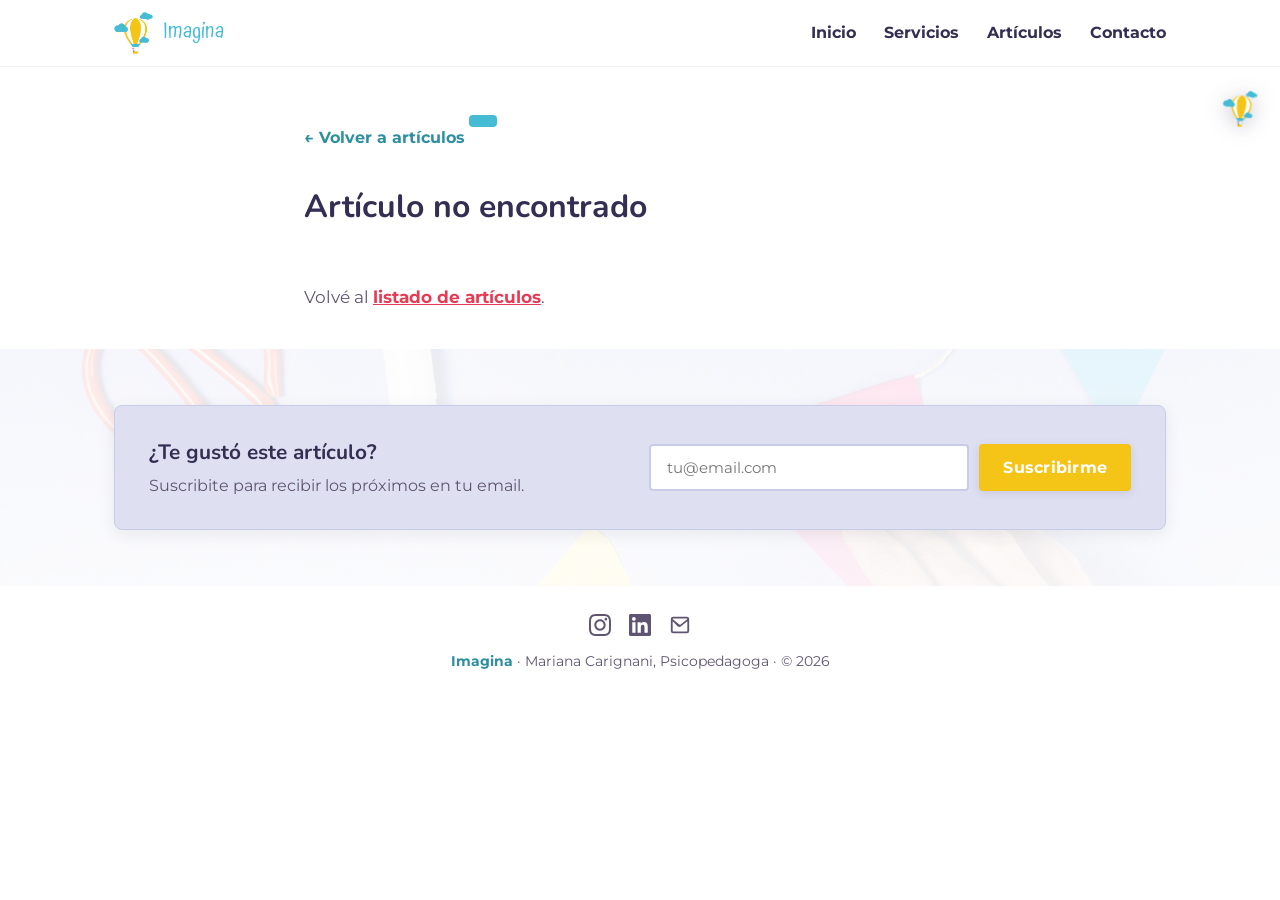
==== articulo/index.html @ 14afd669 "Quitar .html de las URLs de artículos y usar rutas absolutas articulos.html -> articulos/index.html " ====
<!DOCTYPE html>
<html lang="es">
<head>
<meta charset="UTF-8" />
<meta name="viewport" content="width=device-width, initial-scale=1.0" />
<title id="pageTitle">Artículo | Imagina - Mariana Carignani</title>
<meta name="description" id="pageDescription" content="Artículos de Mariana Carignani, psicopedagoga." />
<link rel="icon" type="image/png" href="/images/imagina_logo2.png" />
<link rel="preconnect" href="https://fonts.googleapis.com" />
<link rel="preconnect" href="https://fonts.gstatic.com" crossorigin />
<link href="https://fonts.googleapis.com/css2?family=Atma:wght@700&family=Montserrat:wght@400;500;600;700&family=Nunito:wght@600;700;800&display=swap" rel="stylesheet" />
<link rel="stylesheet" href="/style.css" />
</head>
<body>

<div class="scroll-balloon" id="scrollBalloon" aria-hidden="true">
  <img src="/images/imagina_balloon_clouds_icon.png" alt="" />
</div>

<header>
  <nav class="nav">
    <a href="/" class="nav-brand">
      <img src="/images/imagina_balloon_clouds_icon.png" alt="Imagina" />
      Imagina
    </a>
    <button class="nav-toggle" id="navToggle" aria-label="Abrir menú">&#9776;</button>
    <ul class="nav-links" id="navLinks">
      <li><a href="/#inicio">Inicio</a></li>
      <li><a href="/#servicios">Servicios</a></li>
      <li><a href="/articulos/">Artículos</a></li>
      <li><a href="/#contacto">Contacto</a></li>
    </ul>
  </nav>
</header>

<main>
  <article class="article-page">
    <div class="container container-narrow">
      <a href="/articulos/" class="back-link">&larr; Volver a artículos</a>
      <span class="hero-eyebrow" id="articleDate"></span>
      <h1 id="articleTitle">Cargando...</h1>
      <img class="article-cover" id="articleCover" alt="" hidden />
      <div class="article-body" id="articleBody"></div>
    </div>
  </article>

  <section class="subscribe">
    <div class="container">
      <div class="subscribe-card">
        <div>
          <h2>¿Te gustó este artículo?</h2>
          <p>Suscribite para recibir los próximos en tu email.</p>
        </div>
        <form
          action="https://docs.google.com/forms/d/e/1FAIpQLSf7ktdU_nt_bHJPE6Hssg2Pkve2H6ifufruMVYyKSNsf1OWjg/formResponse"
          method="post"
          target="bd-hidden-article"
          class="subscribe-form"
          data-thanks="subscribeThanksArticle"
        >
          <input type="email" name="entry.1020811058" id="bd-email-2" placeholder="tu@email.com" required />
          <button type="submit" class="btn btn-primary">Suscribirme</button>
        </form>
        <iframe name="bd-hidden-article" style="display: none;" aria-hidden="true" title=""></iframe>
        <p class="subscribe-thanks" id="subscribeThanksArticle" hidden>¡Gracias! Revisá tu email, te va a llegar una confirmación.</p>
      </div>
    </div>
  </section>
</main>

<footer>
  <div class="footer-social">
    <a href="https://instagram.com/marianacarignani" target="_blank" rel="noopener noreferrer" aria-label="Instagram">
      <svg viewBox="0 0 24 24" width="22" height="22" fill="currentColor" aria-hidden="true"><path d="M12 2.163c3.204 0 3.584.012 4.85.07 3.252.148 4.771 1.691 4.919 4.919.058 1.265.069 1.645.069 4.849 0 3.205-.012 3.584-.069 4.849-.149 3.225-1.664 4.771-4.919 4.919-1.266.058-1.644.07-4.85.07-3.204 0-3.584-.012-4.849-.07-3.26-.149-4.771-1.699-4.919-4.92-.058-1.265-.07-1.644-.07-4.849 0-3.204.013-3.583.07-4.849.149-3.227 1.664-4.771 4.919-4.919 1.266-.057 1.645-.069 4.849-.069zm0-2.163c-3.259 0-3.667.014-4.947.072-4.358.2-6.78 2.618-6.98 6.98-.059 1.281-.073 1.689-.073 4.948 0 3.259.014 3.668.072 4.948.2 4.358 2.618 6.78 6.98 6.98 1.281.058 1.689.072 4.948.072 3.259 0 3.668-.014 4.948-.072 4.354-.2 6.782-2.618 6.979-6.98.059-1.28.073-1.689.073-4.948 0-3.259-.014-3.667-.072-4.947-.196-4.354-2.617-6.78-6.979-6.98-1.281-.059-1.69-.073-4.949-.073zm0 5.838c-3.403 0-6.162 2.759-6.162 6.162s2.759 6.163 6.162 6.163 6.162-2.759 6.162-6.163c0-3.403-2.759-6.162-6.162-6.162zm0 10.162c-2.209 0-4-1.79-4-4 0-2.209 1.791-4 4-4s4 1.791 4 4c0 2.21-1.791 4-4 4zm6.406-11.845c-.796 0-1.441.645-1.441 1.44s.645 1.44 1.441 1.44c.795 0 1.439-.645 1.439-1.44s-.644-1.44-1.439-1.44z"/></svg>
    </a>
    <a href="https://uy.linkedin.com/in/mariana-carignani-casanova-6621159a" target="_blank" rel="noopener noreferrer" aria-label="LinkedIn">
      <svg viewBox="0 0 24 24" width="22" height="22" fill="currentColor" aria-hidden="true"><path d="M20.447 20.452h-3.554v-5.569c0-1.328-.027-3.037-1.852-3.037-1.853 0-2.136 1.445-2.136 2.939v5.667H9.351V9h3.414v1.561h.046c.477-.9 1.637-1.85 3.37-1.85 3.601 0 4.267 2.37 4.267 5.455v6.286zM5.337 7.433c-1.144 0-2.063-.926-2.063-2.065 0-1.138.92-2.063 2.063-2.063 1.14 0 2.064.925 2.064 2.063 0 1.139-.925 2.065-2.064 2.065zm1.782 13.019H3.555V9h3.564v11.452zM22.225 0H1.771C.792 0 0 .774 0 1.729v20.542C0 23.227.792 24 1.771 24h20.451C23.2 24 24 23.227 24 22.271V1.729C24 .774 23.2 0 22.222 0h.003z"/></svg>
    </a>
    <a href="mailto:marianacarignani@gmail.com" aria-label="Email">
      <svg viewBox="0 0 24 24" width="22" height="22" fill="currentColor" aria-hidden="true"><path d="M2 5.5A2.5 2.5 0 0 1 4.5 3h15A2.5 2.5 0 0 1 22 5.5v13a2.5 2.5 0 0 1-2.5 2.5h-15A2.5 2.5 0 0 1 2 18.5v-13zm2.2.3 7.15 5.72a1 1 0 0 0 1.3 0L19.8 5.8a.5.5 0 0 0-.3-.8H4.5a.5.5 0 0 0-.3.8zM20 7.8l-6.85 5.48a3 3 0 0 1-3.8 0L4 7.8V18.5c0 .28.22.5.5.5h15a.5.5 0 0 0 .5-.5V7.8z"/></svg>
    </a>
  </div>
  <p><strong>Imagina</strong> · Mariana Carignani, Psicopedagoga · &copy; <span id="year"></span></p>
</footer>

<script src="/script.js"></script>
<script src="/articles.js"></script>
<script>renderArticle();</script>
</body>
</html>
---- style.css ----
:root {
  /* Paleta oficial del logo de Imagina. */
  --yellow: #f4c416;
  --yellow-dark: #e0a800;
  --teal: #45bcd3;
  --teal-dark: #2d8fa0;
  --navy: #342f52;
  --coral: #e53b54;
  --lavender: #dee0f2;
  --lavender-dark: #c7cde9;
  --sand: #f2cc8d;
  --orange-muted: #c9793d;
  --green: #4f9d69;
  --pink: #eab4ba;
  --pink-light: #f8cbcf;
  --muted: #5f5570;
  --cream: #ffffff;
  --ink: #2b2b2b;
  --radius: 8px;
  --shadow: 0 4px 16px rgba(22, 30, 42, 0.08);
}

* {
  box-sizing: border-box;
}

html {
  scroll-behavior: smooth;
}

body {
  margin: 0;
  font-family: "Montserrat", "Segoe UI", sans-serif;
  color: var(--ink);
  background: var(--cream);
  line-height: 1.6;
}

h1, h2, h3 {
  font-family: "Nunito", "Montserrat", sans-serif;
  font-weight: 700;
  color: var(--navy);
  margin: 0;
}

a {
  text-decoration: none;
  color: inherit;
}

img {
  max-width: 100%;
  display: block;
}

.container {
  max-width: 1100px;
  margin: 0 auto;
  padding: 0 24px;
}

/* Header */
header {
  position: sticky;
  top: 0;
  z-index: 10;
  background: rgba(255, 255, 255, 0.92);
  backdrop-filter: blur(6px);
  border-bottom: 1px solid rgba(31, 58, 77, 0.06);
}

.nav {
  display: flex;
  align-items: center;
  justify-content: space-between;
  padding: 12px 24px;
  max-width: 1100px;
  margin: 0 auto;
}

.nav-brand {
  display: flex;
  align-items: center;
  gap: 10px;
  font-family: "Atma", sans-serif;
  font-size: 1.3rem;
  color: var(--teal);
}

.nav-brand img {
  height: 42px;
  width: auto;
}

.nav-links {
  display: flex;
  gap: 28px;
  list-style: none;
  margin: 0;
  padding: 0;
  font-weight: 700;
}

.nav-links a {
  color: var(--navy);
  transition: color 0.2s ease;
}

.nav-links a:hover {
  color: var(--teal-dark);
}

/* Hero */
.hero {
  position: relative;
  overflow: hidden;
  padding: 64px 0 40px;
  background:
    linear-gradient(180deg, rgba(255, 255, 255, 0.15) 0%, rgba(255, 255, 255, 0.55) 100%),
    url("images/cielo-hero-index.jpg") center / cover no-repeat;
  background-attachment: scroll, fixed;
}

.hero .container {
  display: grid;
  grid-template-columns: 1.25fr 0.75fr;
  gap: 40px;
  align-items: center;
}

.hero-eyebrow {
  display: inline-block;
  background: var(--teal);
  color: white;
  font-weight: 700;
  font-size: 0.85rem;
  letter-spacing: 0.04em;
  text-transform: uppercase;
  padding: 6px 14px;
  border-radius: 4px;
  margin-bottom: 16px;
}

.hero h1 {
  font-size: 2.6rem;
  line-height: 1.15;
  margin-bottom: 14px;
}

.hero h1 span {
  color: var(--teal-dark);
}

.hero p {
  font-size: 1.2rem;
  color: var(--muted);
  max-width: 58ch;
  margin-bottom: 24px;
}

.hero-credentials {
  list-style: none;
  padding: 0;
  margin: 0 0 28px;
  display: flex;
  flex-direction: column;
  gap: 8px;
}

.hero-credentials li {
  display: flex;
  align-items: flex-start;
  gap: 10px;
  font-weight: 600;
  color: var(--navy);
}

.hero-credentials li::before {
  content: "";
  min-width: 8px;
  height: 8px;
  border-radius: 50%;
  background: var(--yellow);
  margin-top: 8px;
}

.hero-actions {
  display: flex;
  gap: 14px;
  flex-wrap: wrap;
}

.btn {
  display: inline-flex;
  align-items: center;
  gap: 8px;
  padding: 13px 28px;
  border-radius: 4px;
  font-weight: 700;
  font-family: "Montserrat", sans-serif;
  letter-spacing: 0.25px;
  font-size: 1rem;
  transition: filter 0.15s ease, transform 0.15s ease;
  border: 2px solid transparent;
  cursor: pointer;
  box-shadow: 0 2px 10px rgba(0, 0, 0, 0.1);
}

.btn-primary {
  background: var(--yellow);
  border-color: var(--yellow);
  color: white;
}

.btn-secondary {
  background: transparent;
  color: var(--teal-dark);
  border: 2px solid var(--teal-dark);
  box-shadow: none;
}

.btn:hover {
  filter: brightness(1.1);
  transform: translateY(-1px);
}

.hero-image {
  position: relative;
  text-align: center;
}

.hero-image img {
  margin: 0 auto;
  max-width: 340px;
  filter: drop-shadow(0 20px 30px rgba(31, 58, 77, 0.18));
  animation: float 5s ease-in-out infinite;
}

@keyframes float {
  0%, 100% { transform: translateY(0); }
  50% { transform: translateY(-14px); }
}

/* Sections */
section {
  padding: 72px 0;
}

.section-header {
  text-align: center;
  max-width: 640px;
  margin: 0 auto 44px;
}

.section-eyebrow {
  color: var(--teal-dark);
  font-weight: 800;
  text-transform: uppercase;
  letter-spacing: 0.06em;
  font-size: 0.85rem;
  margin-bottom: 8px;
  display: block;
}

.section-header h2 {
  font-size: 2rem;
  margin-bottom: 10px;
}

.section-header p {
  color: var(--muted);
}

/* About */
.about {
  background:
    linear-gradient(180deg, rgba(222, 224, 242, 0.8) 0%, rgba(222, 224, 242, 0.88) 100%),
    url("images/cielo-hero-index.jpg") center / cover no-repeat;
  background-attachment: scroll, fixed;
  text-align: center;
}

.about-text h2 {
  margin-bottom: 24px;
}

.about-text .lead {
  font-size: 1.1rem;
  color: var(--muted);
  max-width: 62ch;
  margin: 0 0 18px;
  text-align: left;
}

/* Services */
.services {
  background: linear-gradient(180deg, rgba(69, 188, 211, 0.22) 0%, var(--cream) 100%);
}

/* Services map */
.services-map {
  position: relative;
}

.map-line {
  position: absolute;
  top: 0;
  bottom: 0;
  left: 50%;
  width: 70px;
  transform: translateX(-50%);
  z-index: 0;
  pointer-events: none;
}

.map-line svg {
  width: 100%;
  height: 100%;
}

.map-line path {
  fill: none;
  stroke: var(--lavender-dark);
  stroke-width: 4;
  stroke-linecap: round;
  stroke-dasharray: 2 16;
}

.map-balloon {
  position: absolute;
  top: 0;
  left: 50%;
  transform: translateX(-50%);
  width: 42px;
  z-index: 2;
  pointer-events: none;
  filter: drop-shadow(0 6px 10px rgba(52, 47, 82, 0.25));
  transition: top 0.05s linear, transform 0.2s ease-out;
}

.map-balloon img {
  display: block;
  width: 100%;
}

.map-stop {
  position: relative;
  z-index: 1;
  display: grid;
  grid-template-columns: 1fr 60px 1fr;
  align-items: center;
  gap: 24px;
  padding: 20px 0;
}

.map-marker {
  grid-column: 2;
  width: 40px;
  height: 40px;
  border-radius: 50%;
  background: var(--lavender-dark);
  color: white;
  display: flex;
  align-items: center;
  justify-content: center;
  font-family: "Nunito", sans-serif;
  font-weight: 800;
  font-size: 1.1rem;
  transition: background 0.4s ease, transform 0.4s ease;
}

.js-ready .map-stop.revealed .map-marker {
  background: var(--marker-color);
  transform: scale(1.1);
}

.map-stop:nth-child(odd) .service-card {
  grid-column: 1;
}

.map-stop:nth-child(even) .service-card {
  grid-column: 3;
}

.service-card {
  background: var(--cream);
  border-radius: var(--radius);
  padding: 30px 26px;
  box-shadow: var(--shadow);
  border-top: 5px solid var(--marker-color, var(--yellow));
  transition: transform 0.2s ease, opacity 0.5s ease, translate 0.5s ease;
}

.js-ready .map-stop .service-card {
  opacity: 0;
  translate: 0 24px;
}

.js-ready .map-stop.revealed .service-card {
  opacity: 1;
  translate: 0 0;
}

.service-card:hover {
  transform: translateY(-6px);
}

.service-icon {
  width: 54px;
  height: 54px;
  border-radius: 8px;
  background: var(--marker-color, var(--yellow));
  display: flex;
  align-items: center;
  justify-content: center;
  font-size: 1.5rem;
  margin-bottom: 18px;
}

.service-card h3 {
  font-size: 1.15rem;
  margin-bottom: 10px;
}

.service-card p {
  color: var(--muted);
  font-size: 0.96rem;
  margin: 0 0 8px;
}

.service-card ul {
  margin: 0;
  padding-left: 20px;
  color: var(--muted);
  font-size: 0.96rem;
}

.service-card ul li {
  margin-bottom: 4px;
}

.service-card ul li:last-child {
  margin-bottom: 0;
}

/* Articles preview (home) */
.articles-preview {
  background: white;
}

.articles-preview-cta {
  text-align: center;
  margin-top: 32px;
}

/* Contact */
.contact {
  background: linear-gradient(180deg, var(--cream) 0%, var(--lavender) 100%);
}

.contact-card {
  background: var(--navy);
  border-radius: var(--radius);
  padding: 48px;
  display: grid;
  grid-template-columns: 1fr auto;
  align-items: center;
  gap: 30px;
  color: white;
  box-shadow: var(--shadow);
}

.contact-card h2 {
  color: white;
  font-size: 1.8rem;
  margin-bottom: 10px;
}

.contact-card p {
  color: var(--lavender);
  max-width: 42ch;
  margin: 0 0 8px;
}

.contact-card p:last-child {
  margin-bottom: 0;
}

.contact-links {
  display: flex;
  flex-direction: column;
  gap: 14px;
}

.contact-link {
  display: flex;
  align-items: center;
  gap: 12px;
  background: rgba(255, 255, 255, 0.08);
  padding: 14px 22px;
  border-radius: 6px;
  font-weight: 700;
  transition: background 0.2s ease;
  white-space: nowrap;
}

.contact-link:hover {
  background: var(--teal);
}

.contact-link .icon {
  display: inline-flex;
  align-items: center;
}

/* Page header (non-hero pages) */
.page-header {
  padding: 64px 0 32px;
  text-align: center;
  background:
    linear-gradient(180deg, rgba(255, 255, 255, 0.88) 0%, rgba(255, 255, 255, 0.96) 100%),
    url("images/education-icons.jpg") center / cover no-repeat;
}

.page-header h1 {
  font-size: 2.2rem;
  margin: 10px 0;
}

.page-header p {
  color: var(--muted);
  max-width: 560px;
  margin: 0 auto;
}

.container-narrow {
  max-width: 720px;
}

/* Subscribe box */
.subscribe {
  padding: 56px 0;
  background:
    linear-gradient(180deg, rgba(255, 255, 255, 0.9) 0%, rgba(255, 255, 255, 0.94) 100%),
    url("images/hero-craft-bunting.jpg") center 30% / cover no-repeat;
}

.subscribe-card {
  background: var(--lavender);
  border: 1px solid var(--lavender-dark);
  border-radius: var(--radius);
  padding: 30px 34px;
  display: grid;
  grid-template-columns: 1fr auto;
  align-items: center;
  gap: 24px;
  box-shadow: var(--shadow);
}

.subscribe-card h2 {
  font-size: 1.3rem;
  margin-bottom: 4px;
}

.subscribe-card p {
  margin: 0;
  color: var(--muted);
}

.subscribe-form {
  display: flex;
  gap: 10px;
  flex-wrap: wrap;
}

.subscribe-form input[type="email"] {
  padding: 12px 16px;
  border-radius: 4px;
  border: 2px solid var(--lavender-dark);
  font-family: inherit;
  font-size: 0.95rem;
  min-width: 320px;
}

.subscribe-form input[type="email"]:focus {
  outline: none;
  border-color: var(--teal);
}

.subscribe-form .btn {
  padding: 12px 22px;
}

.subscribe-thanks {
  grid-column: 1 / -1;
  margin: 0;
  font-weight: 600;
  color: var(--teal);
}

/* Articles list */
.articles-list {
  padding-top: 20px;
}

.articles-grid {
  display: grid;
  grid-template-columns: repeat(auto-fit, minmax(280px, 1fr));
  gap: 24px;
}

.article-card {
  display: block;
  background: white;
  border-radius: var(--radius);
  overflow: hidden;
  box-shadow: var(--shadow);
  border-top: 5px solid var(--teal);
  transition: transform 0.2s ease;
}

.article-card:hover {
  transform: translateY(-6px);
}

.article-card-cover {
  width: 100%;
  height: 160px;
  object-fit: cover;
  display: block;
}

.article-card-body {
  padding: 26px;
}

.article-date {
  color: var(--teal-dark);
  font-weight: 700;
  font-size: 0.85rem;
  text-transform: uppercase;
  letter-spacing: 0.04em;
}

.article-card h3 {
  font-size: 1.2rem;
  margin: 10px 0 8px;
}

.article-card p {
  color: var(--muted);
  font-size: 0.95rem;
  margin: 0 0 12px;
}

.article-read-more {
  color: var(--coral);
  font-weight: 800;
  font-size: 0.9rem;
}

.articles-empty {
  grid-column: 1 / -1;
  text-align: center;
  color: var(--muted);
  padding: 40px 0;
}

/* Single article page */
.article-page {
  padding: 48px 0 20px;
}

.back-link {
  display: inline-block;
  margin-bottom: 20px;
  color: var(--teal-dark);
  font-weight: 700;
}

.article-page h1 {
  font-size: 2rem;
  margin: 10px 0 24px;
}

.article-cover {
  width: 100%;
  max-height: 360px;
  object-fit: cover;
  border-radius: var(--radius);
  box-shadow: var(--shadow);
  margin-bottom: 28px;
}

.article-body {
  font-size: 1.05rem;
  color: var(--muted);
}

.article-body h2 {
  font-size: 1.35rem;
  margin: 32px 0 12px;
  color: var(--teal-dark);
}

.article-body p {
  margin: 0 0 18px;
}

.article-body .article-figure {
  margin: 0 0 24px;
  text-align: center;
}

.article-body .article-figure img {
  max-width: 340px;
  margin: 0 auto;
  border-radius: var(--radius);
  box-shadow: var(--shadow);
}

.article-body .article-figure figcaption {
  margin-top: 10px;
  font-size: 0.85rem;
  color: var(--muted);
}

.article-body a {
  color: var(--coral);
  font-weight: 700;
  text-decoration: underline;
}

.article-body .article-references {
  font-size: 0.9rem;
  color: var(--muted);
  word-break: break-word;
}

.article-body .article-references a {
  font-weight: 400;
}

/* Footer */
footer {
  text-align: center;
  padding: 28px 0;
  color: var(--muted);
  font-size: 0.9rem;
}

footer strong {
  color: var(--teal-dark);
}

.footer-social {
  display: flex;
  justify-content: center;
  align-items: center;
  gap: 18px;
  margin-bottom: 10px;
  color: var(--muted);
}

.footer-social a {
  display: inline-flex;
  transition: transform 0.15s ease, color 0.15s ease;
}

.footer-social a:hover {
  color: var(--teal-dark);
  transform: translateY(-2px);
}

/* Scroll balloon */
.scroll-balloon {
  position: fixed;
  right: 22px;
  top: 90px;
  z-index: 5;
  pointer-events: none;
  transform-origin: top center;
  transition: transform 0.15s ease-out, top 0.05s linear;
  filter: drop-shadow(0 4px 10px rgba(52, 47, 82, 0.28));
}

.scroll-balloon img {
  display: block;
  width: 34px;
  height: auto;
}

@media (prefers-reduced-motion: reduce) {
  .scroll-balloon {
    transition: top 0.05s linear;
  }

  .map-balloon {
    display: none;
  }

  .js-ready .service-card,
  .js-ready .map-marker {
    transition: none;
  }
}

@media (max-width: 640px) {
  .scroll-balloon {
    right: 10px;
  }

  .scroll-balloon img {
    width: 24px;
  }
}

/* Mobile menu */
.nav-toggle {
  display: none;
  background: none;
  border: none;
  font-size: 1.6rem;
  color: var(--navy);
  cursor: pointer;
}

@media (max-width: 860px) {
  .hero,
  .about {
    background-attachment: scroll, scroll;
  }

  .hero .container {
    grid-template-columns: 1fr;
    text-align: center;
  }

  .hero p {
    margin-left: auto;
    margin-right: auto;
  }

  .hero-credentials {
    align-items: center;
  }

  .hero-actions {
    justify-content: center;
  }

  .hero-image img {
    max-width: 260px;
  }

  .contact-card {
    grid-template-columns: 1fr;
    text-align: center;
    padding: 36px 24px;
  }

  .contact-links {
    align-items: stretch;
  }

  .contact-link {
    white-space: normal;
    word-break: break-word;
    padding: 12px 16px;
  }

  .subscribe-card {
    grid-template-columns: 1fr;
    text-align: center;
  }

  .subscribe-form {
    justify-content: center;
  }

  .subscribe-form input[type="email"] {
    min-width: 0;
    width: 100%;
  }

  .map-line {
    left: 20px;
    width: 36px;
    transform: none;
  }

  .map-balloon {
    left: 20px;
    transform: none;
  }

  .map-stop {
    grid-template-columns: 40px 1fr;
    column-gap: 16px;
  }

  .map-marker {
    grid-column: 1;
    grid-row: 1;
  }

  .map-stop:nth-child(odd) .service-card,
  .map-stop:nth-child(even) .service-card {
    grid-column: 2;
    grid-row: 1;
  }

  .nav-toggle {
    display: block;
  }

  .nav-links {
    position: absolute;
    top: 100%;
    left: 0;
    right: 0;
    background: var(--cream);
    flex-direction: column;
    padding: 20px 24px;
    gap: 16px;
    display: none;
    border-bottom: 1px solid rgba(31, 58, 77, 0.08);
  }

  .nav-links.open {
    display: flex;
  }
}
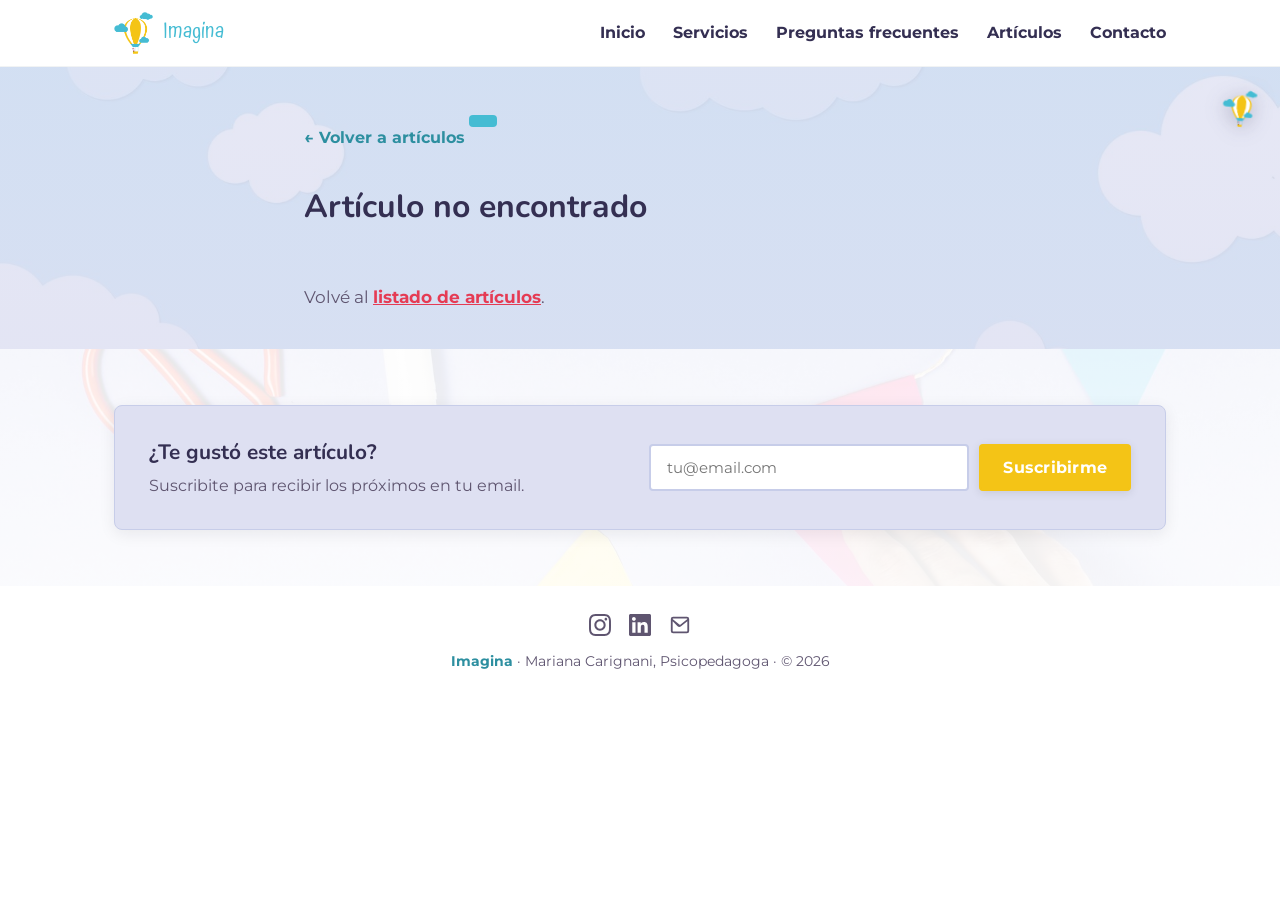
==== commit 80b611e2: "Agregar la sección de Preguntas frecuentes en el Inicio Va entre Servicios y Artículos, con acceso e" ====
--- a/articulo/index.html
+++ b/articulo/index.html
@@ -27,6 +27,7 @@
     <ul class="nav-links" id="navLinks">
       <li><a href="/#inicio">Inicio</a></li>
       <li><a href="/#servicios">Servicios</a></li>
+      <li><a href="/#preguntas-frecuentes">Preguntas frecuentes</a></li>
       <li><a href="/articulos/">Artículos</a></li>
       <li><a href="/#contacto">Contacto</a></li>
     </ul>
--- a/style.css
+++ b/style.css
@@ -443,6 +443,298 @@
   margin-bottom: 0;
 }
 
+/* FAQ */
+.faq {
+  background: linear-gradient(180deg, var(--cream) 0%, rgba(222, 224, 242, 0.5) 45%, var(--cream) 100%);
+}
+
+.faq-layout {
+  display: grid;
+  grid-template-columns: minmax(260px, 340px) minmax(0, 1fr);
+  gap: 56px;
+  align-items: start;
+}
+
+/* Sin esto, la fila de filtros estira la columna y la página se desborda en el celular */
+.faq-layout > * {
+  min-width: 0;
+}
+
+.faq-intro {
+  position: sticky;
+  top: 100px;
+}
+
+.faq-intro h2 {
+  font-size: 2rem;
+  margin-bottom: 10px;
+}
+
+.faq-intro > p {
+  color: var(--muted);
+  margin: 0 0 28px;
+}
+
+/* Colores por tema (mismos que el resto del sitio) */
+.faq-familias { --faq-color: var(--yellow); }
+.faq-ahs { --faq-color: var(--teal); }
+.faq-escuelas { --faq-color: var(--green); }
+.faq-empezar { --faq-color: var(--coral); }
+
+.faq-dot {
+  width: 8px;
+  height: 8px;
+  border-radius: 50%;
+  background: var(--faq-color, var(--navy));
+  flex-shrink: 0;
+}
+
+/* Filtros: solo se muestran si hay JS (sin JS se ven todas las preguntas) */
+.faq-filters {
+  display: none;
+  flex-direction: column;
+  align-items: flex-start;
+  gap: 6px;
+  margin-bottom: 28px;
+}
+
+.faq.js-ready .faq-filters {
+  display: flex;
+}
+
+.faq-filter {
+  display: inline-flex;
+  align-items: center;
+  gap: 10px;
+  padding: 8px 14px;
+  border: 1px solid transparent;
+  border-radius: 999px;
+  background: transparent;
+  font: 600 0.92rem "Montserrat", sans-serif;
+  color: var(--muted);
+  cursor: pointer;
+  text-align: left;
+  transition: background 0.2s ease, color 0.2s ease, border-color 0.2s ease;
+}
+
+.faq-filter:hover {
+  background: white;
+  color: var(--navy);
+}
+
+.faq-filter[aria-pressed="true"] {
+  background: white;
+  border-color: var(--lavender-dark);
+  color: var(--navy);
+  box-shadow: var(--shadow);
+}
+
+.faq-filter:focus-visible {
+  outline: 3px solid var(--teal);
+  outline-offset: 2px;
+}
+
+.faq-cta {
+  padding: 22px 24px;
+  border-radius: var(--radius);
+  background: var(--navy);
+  color: white;
+}
+
+.faq-cta-mobile {
+  display: none;
+  margin-top: 8px;
+  text-align: center;
+}
+
+.faq-cta p {
+  margin: 0 0 16px;
+  line-height: 1.5;
+}
+
+/* Lista de preguntas */
+.faq-list {
+  display: flex;
+  flex-direction: column;
+  gap: 12px;
+}
+
+.faq-item {
+  background: white;
+  border-radius: var(--radius);
+  box-shadow: var(--shadow);
+  border-left: 4px solid var(--faq-color);
+  transition: box-shadow 0.2s ease;
+}
+
+.faq-item:hover,
+.faq-item[open] {
+  box-shadow: 0 8px 24px rgba(22, 30, 42, 0.12);
+}
+
+.faq-item[hidden] {
+  display: none;
+}
+
+.faq-item summary {
+  list-style: none;
+  cursor: pointer;
+  display: flex;
+  align-items: center;
+  gap: 18px;
+  padding: 18px 20px 18px 22px;
+}
+
+.faq-item summary::-webkit-details-marker {
+  display: none;
+}
+
+.faq-item summary:focus-visible {
+  outline: 3px solid var(--teal);
+  outline-offset: 2px;
+  border-radius: var(--radius);
+}
+
+.faq-question {
+  flex: 1;
+  font-family: "Nunito", "Montserrat", sans-serif;
+  font-weight: 800;
+  font-size: 1.05rem;
+  line-height: 1.35;
+  color: var(--navy);
+}
+
+.faq-tag {
+  display: flex;
+  align-items: center;
+  gap: 8px;
+  margin-bottom: 6px;
+  font-family: "Montserrat", sans-serif;
+  font-size: 0.72rem;
+  font-weight: 700;
+  letter-spacing: 0.06em;
+  text-transform: uppercase;
+  color: var(--muted);
+}
+
+/* Ícono: un "+" que gira y se vuelve "×" al abrir */
+.faq-icon {
+  position: relative;
+  flex-shrink: 0;
+  width: 34px;
+  height: 34px;
+  border-radius: 50%;
+  background: var(--lavender);
+  transition: background 0.25s ease, transform 0.3s ease;
+}
+
+.faq-icon::before,
+.faq-icon::after {
+  content: "";
+  position: absolute;
+  top: 50%;
+  left: 50%;
+  width: 12px;
+  height: 2px;
+  margin: -1px 0 0 -6px;
+  border-radius: 2px;
+  background: var(--navy);
+}
+
+.faq-icon::after {
+  transform: rotate(90deg);
+}
+
+.faq-item summary:hover .faq-icon {
+  background: var(--lavender-dark);
+}
+
+.faq-item[open] .faq-icon {
+  background: var(--yellow);
+  transform: rotate(45deg);
+}
+
+.faq-answer {
+  padding: 0 70px 22px 22px;
+  color: var(--muted);
+  line-height: 1.7;
+}
+
+.faq-answer p {
+  margin: 0;
+  padding-top: 14px;
+  border-top: 1px solid var(--lavender);
+}
+
+/* Apertura animada en navegadores que lo soportan; en el resto abre sin animación */
+@supports (interpolate-size: allow-keywords) {
+  .faq-item {
+    interpolate-size: allow-keywords;
+  }
+
+  .faq-item::details-content {
+    block-size: 0;
+    overflow: hidden;
+    transition: block-size 0.3s ease, content-visibility 0.3s allow-discrete;
+  }
+
+  .faq-item[open]::details-content {
+    block-size: auto;
+  }
+}
+
+@media (prefers-reduced-motion: reduce) {
+  .faq-item::details-content,
+  .faq-icon {
+    transition: none;
+  }
+}
+
+@media (max-width: 860px) {
+  .faq-layout {
+    grid-template-columns: minmax(0, 1fr);
+    gap: 28px;
+  }
+
+  .faq-intro {
+    position: static;
+    text-align: center;
+  }
+
+  /* Filtros: en el celular se acomodan en varias líneas, centrados */
+  .faq.js-ready .faq-filters {
+    flex-direction: row;
+    flex-wrap: wrap;
+    justify-content: center;
+    gap: 8px;
+    margin-bottom: 4px;
+  }
+
+  .faq-filter {
+    padding: 7px 13px;
+    font-size: 0.88rem;
+    background: white;
+    border-color: var(--lavender-dark);
+  }
+
+  .faq-cta {
+    display: none;
+  }
+
+  .faq-cta-mobile {
+    display: block;
+  }
+
+  .faq-item summary {
+    padding: 16px 16px 16px 18px;
+    gap: 14px;
+  }
+
+  .faq-answer {
+    padding: 0 18px 20px;
+  }
+}
+
 /* Articles preview (home) */
 .articles-preview {
   background: white;
@@ -647,6 +939,10 @@
   margin: 10px 0 8px;
 }
 
+.article-card h3 strong {
+  font-weight: 800;
+}
+
 .article-card p {
   color: var(--muted);
   font-size: 0.95rem;
@@ -666,9 +962,73 @@
   padding: 40px 0;
 }
 
+/* Reviews */
+.reviews {
+  background: linear-gradient(180deg, var(--cream) 0%, rgba(242, 204, 141, 0.3) 100%);
+}
+
+.reviews-grid {
+  display: grid;
+  grid-template-columns: repeat(auto-fit, minmax(280px, 1fr));
+  gap: 24px;
+}
+
+.review-card {
+  position: relative;
+  background: white;
+  border-radius: var(--radius);
+  box-shadow: var(--shadow);
+  padding: 30px 28px 26px;
+  border-top: 5px solid var(--yellow);
+}
+
+.review-quote-mark {
+  display: block;
+  font-family: "Nunito", sans-serif;
+  font-size: 3rem;
+  line-height: 1;
+  color: var(--yellow);
+  font-weight: 800;
+  margin-bottom: 4px;
+}
+
+.review-text {
+  color: var(--ink);
+  font-size: 1rem;
+  margin: 0 0 20px;
+}
+
+.review-author {
+  display: flex;
+  flex-direction: column;
+  gap: 2px;
+}
+
+.review-name {
+  font-weight: 700;
+  color: var(--navy);
+}
+
+.review-role {
+  color: var(--teal-dark);
+  font-size: 0.85rem;
+  font-weight: 700;
+  text-transform: uppercase;
+  letter-spacing: 0.04em;
+}
+
+.reviews-cta {
+  text-align: center;
+  margin-top: 36px;
+}
+
 /* Single article page */
 .article-page {
   padding: 48px 0 20px;
+  background:
+    linear-gradient(180deg, rgba(222, 224, 242, 0.75) 0%, rgba(222, 224, 242, 0.85) 100%),
+    url("images/cielo-hero-index.jpg") center / cover no-repeat;
+  background-attachment: scroll, fixed;
 }
 
 .back-link {
@@ -683,6 +1043,10 @@
   margin: 10px 0 24px;
 }
 
+.article-page h1 strong {
+  font-weight: 800;
+}
+
 .article-cover {
   width: 100%;
   max-height: 360px;
@@ -707,6 +1071,35 @@
   margin: 0 0 18px;
 }
 
+.article-body h3 {
+  font-size: 1.1rem;
+  margin: 22px 0 10px;
+  color: var(--navy);
+}
+
+.article-body ul {
+  margin: 0 0 18px 20px;
+  padding: 0;
+}
+
+.article-body li {
+  margin-bottom: 8px;
+}
+
+.article-body blockquote {
+  background: var(--sand);
+  border-left: 4px solid var(--yellow-dark);
+  border-radius: 4px;
+  margin: 0 0 24px;
+  padding: 14px 20px;
+  font-style: italic;
+  color: var(--ink);
+}
+
+.article-body blockquote p {
+  margin: 0;
+}
+
 .article-body .article-figure {
   margin: 0 0 24px;
   text-align: center;
@@ -739,6 +1132,440 @@
 
 .article-body .article-references a {
   font-weight: 400;
+}
+
+/* Componentes "ricos" reutilizables para artículos (recuadros, tarjetas, recursos) */
+.article-body .lead {
+  font-size: 1.2rem;
+  color: var(--muted);
+  border-left: 4px solid var(--yellow);
+  padding-left: 18px;
+  margin: 0 0 24px;
+}
+
+.article-body .lead strong {
+  color: var(--navy);
+}
+
+.article-body .statement {
+  background: var(--navy);
+  color: #fff;
+  border-radius: var(--radius);
+  padding: 24px 28px;
+  margin: 0 0 24px;
+}
+
+.article-body .statement p {
+  margin: 0;
+  font-size: 1.3rem;
+  line-height: 1.4;
+}
+
+.article-body .statement em {
+  color: var(--yellow);
+  font-style: normal;
+}
+
+.article-body .pill-list {
+  display: flex;
+  flex-wrap: wrap;
+  gap: 10px;
+  margin: 0 0 20px;
+  padding: 0;
+  list-style: none;
+}
+
+.article-body .pill-list li {
+  background: var(--pink-light);
+  color: var(--navy);
+  border-radius: 999px;
+  padding: 6px 16px;
+  font-weight: 700;
+  font-size: 0.95rem;
+  margin: 0;
+}
+
+.article-body .pill-list li::before {
+  content: "✕ ";
+  color: var(--coral);
+}
+
+.article-body .card-grid {
+  display: grid;
+  grid-template-columns: repeat(auto-fit, minmax(190px, 1fr));
+  gap: 20px;
+  margin: 0 0 24px;
+}
+
+.article-body .card-grid.plan-grid {
+  grid-template-columns: repeat(2, 1fr);
+}
+
+.article-body .card-grid .card {
+  background: #fff;
+  border-radius: var(--radius);
+  padding: 22px 22px 16px;
+  box-shadow: var(--shadow);
+  border-top: 5px solid var(--teal);
+}
+
+.article-body .card-grid .card.alt {
+  border-top-color: var(--yellow);
+}
+
+.article-body .card-grid .card h3 {
+  margin-top: 0;
+}
+
+.article-body .card-grid .card .ic {
+  width: 62px;
+  height: 62px;
+  border-radius: 50%;
+  background: var(--lavender);
+  display: flex;
+  align-items: center;
+  justify-content: center;
+  margin-bottom: 10px;
+}
+
+.article-body .card-grid .card .ic svg {
+  width: 40px;
+  height: 40px;
+}
+
+.article-body .card-grid .card ul {
+  margin: 0;
+  padding: 0;
+  list-style: none;
+}
+
+.article-body .card-grid .card li {
+  position: relative;
+  padding-left: 22px;
+  margin-bottom: 10px;
+  font-size: 0.95rem;
+}
+
+.article-body .card-grid .card li::before {
+  content: "";
+  position: absolute;
+  left: 0;
+  top: 6px;
+  width: 10px;
+  height: 10px;
+  border-radius: 50%;
+  background: var(--teal);
+}
+
+.article-body .card-grid .card.alt li::before {
+  background: var(--yellow);
+}
+
+.article-body .box {
+  background: var(--lavender);
+  border-radius: var(--radius);
+  padding: 20px 24px;
+  margin: 0 0 24px;
+}
+
+.article-body .box h3 {
+  margin-top: 0;
+}
+
+.article-body .box p:last-child {
+  margin-bottom: 0;
+}
+
+.article-body .callout-question {
+  background: #fff;
+  border: 2px solid var(--teal);
+  border-radius: var(--radius);
+  padding: 18px 22px;
+  margin: 0 0 20px;
+}
+
+.article-body .callout-question strong {
+  font-size: 1.15rem;
+  color: var(--teal-dark);
+}
+
+.article-body .callout-question.negative {
+  border-color: var(--pink);
+  background: var(--pink-light);
+}
+
+.article-body .callout-question.negative strong {
+  color: var(--coral);
+}
+
+.article-body .resources {
+  background: var(--lavender);
+  border: 2px dashed var(--lavender-dark);
+  border-radius: var(--radius);
+  padding: 28px 24px;
+  margin: 24px 0;
+}
+
+.article-body .resources h3 {
+  margin-top: 0;
+  text-align: center;
+}
+
+.article-body .resource-grid {
+  display: grid;
+  grid-template-columns: 1fr 1fr;
+  gap: 18px;
+  margin-top: 18px;
+}
+
+.article-body .resource-card {
+  background: #fff;
+  border-radius: var(--radius);
+  padding: 20px;
+  box-shadow: var(--shadow);
+}
+
+.article-body .resource-card .resource-tag {
+  display: inline-block;
+  background: var(--teal);
+  color: #fff;
+  font-weight: 700;
+  letter-spacing: 0.04em;
+  text-transform: uppercase;
+  font-size: 0.7rem;
+  padding: 3px 10px;
+  border-radius: 999px;
+  margin-bottom: 10px;
+}
+
+.article-body .resource-card.doc .resource-tag {
+  background: var(--yellow);
+  color: var(--navy);
+}
+
+.article-body .resource-card h4 {
+  margin: 0 0 8px;
+  color: var(--navy);
+  font-size: 1.05rem;
+}
+
+.article-body .resource-card p {
+  font-size: 0.9rem;
+  margin-bottom: 14px;
+}
+
+.article-body .resource-card .btn-download {
+  display: inline-block;
+  background: var(--teal-dark);
+  color: #fff;
+  text-decoration: none;
+  font-weight: 700;
+  padding: 10px 18px;
+  border-radius: 999px;
+  font-size: 0.85rem;
+}
+
+.article-body .resource-card.doc .btn-download {
+  background: var(--yellow);
+  color: var(--navy);
+}
+
+.article-body .resource-gate {
+  display: flex;
+  flex-wrap: wrap;
+  gap: 8px;
+}
+
+.article-body .resource-gate[hidden] {
+  display: none;
+}
+
+.article-body .resource-gate input[type="email"] {
+  flex: 1 1 140px;
+  min-width: 0;
+  padding: 10px 12px;
+  border-radius: 4px;
+  border: 2px solid var(--lavender-dark);
+  font-family: inherit;
+  font-size: 0.85rem;
+}
+
+.article-body .resource-gate button {
+  background: var(--teal-dark);
+  color: #fff;
+  border: none;
+  font-weight: 700;
+  padding: 10px 16px;
+  border-radius: 999px;
+  font-size: 0.85rem;
+  cursor: pointer;
+  white-space: nowrap;
+}
+
+.article-body .resource-card.doc .resource-gate button {
+  background: var(--yellow);
+  color: var(--navy);
+}
+
+.article-body .resource-download-link {
+  margin-top: 4px;
+}
+
+.article-body .resource-download-link[hidden] {
+  display: none;
+}
+
+.article-body .resource-download-link + .resource-download-link {
+  margin-left: 8px;
+}
+
+.article-body .box .lab,
+.article-body .highlight .lab {
+  font-weight: 700;
+  font-size: 0.8rem;
+  letter-spacing: 0.06em;
+  text-transform: uppercase;
+  color: var(--navy);
+  margin: 0 0 8px;
+}
+
+.article-body .highlight {
+  background: var(--yellow);
+  color: var(--navy);
+  border-radius: var(--radius);
+  padding: 22px 26px;
+  margin: 0 0 24px;
+}
+
+.article-body .highlight p:last-child {
+  margin-bottom: 0;
+  font-size: 1.1rem;
+}
+
+.source-tag {
+  display: inline-block;
+  font-weight: 700;
+  font-size: 0.72rem;
+  letter-spacing: 0.04em;
+  text-transform: uppercase;
+  padding: 2px 10px;
+  border-radius: 999px;
+  white-space: nowrap;
+  margin: 0 2px;
+}
+
+.source-tag.renzulli {
+  background: var(--teal);
+  color: var(--navy);
+}
+
+.source-tag.davidson {
+  background: var(--yellow);
+  color: var(--navy);
+}
+
+.source-tag.nagc {
+  background: var(--coral);
+  color: #fff;
+}
+
+.source-tag.imagina {
+  background: var(--navy);
+  color: #fff;
+}
+
+.article-body table {
+  width: 100%;
+  border-collapse: collapse;
+  margin: 0 0 24px;
+  font-size: 0.9rem;
+}
+
+.article-body th {
+  background: var(--navy);
+  color: #fff;
+  text-align: left;
+  padding: 10px 14px;
+}
+
+.article-body td {
+  padding: 10px 14px;
+  border-bottom: 1px solid var(--lavender-dark);
+  vertical-align: top;
+}
+
+.article-body tr:nth-child(even) td {
+  background: var(--lavender);
+}
+
+.article-body details.faq {
+  background: #fff;
+  border: 2px solid var(--lavender-dark);
+  border-radius: var(--radius);
+  padding: 4px 20px;
+  margin: 0 0 12px;
+}
+
+.article-body details.faq summary {
+  cursor: pointer;
+  font-weight: 700;
+  padding: 14px 0;
+  list-style: none;
+  color: var(--navy);
+}
+
+.article-body details.faq summary::-webkit-details-marker {
+  display: none;
+}
+
+.article-body details.faq summary::before {
+  content: "+ ";
+  color: var(--coral);
+}
+
+.article-body details.faq[open] summary::before {
+  content: "\2013 ";
+}
+
+.article-body details.faq p {
+  margin: 0 0 14px;
+}
+
+.article-body .warning {
+  background: var(--pink-light);
+  border-left: 6px solid var(--coral);
+  border-radius: var(--radius);
+  padding: 16px 20px;
+  margin: 0 0 24px;
+}
+
+.article-body .warning strong {
+  color: var(--coral);
+  text-transform: uppercase;
+  letter-spacing: 0.04em;
+}
+
+.article-body .pull-quote {
+  text-align: center;
+  color: var(--teal-dark);
+  font-size: 1.3rem;
+  line-height: 1.4;
+  margin: 32px 0;
+  padding: 20px 0;
+  border-top: 3px solid var(--yellow);
+  border-bottom: 3px solid var(--yellow);
+}
+
+.article-body .pull-quote span {
+  color: var(--coral);
+}
+
+@media (max-width: 860px) {
+  .article-body .card-grid,
+  .article-body .card-grid.plan-grid,
+  .article-body .resource-grid {
+    grid-template-columns: 1fr;
+  }
 }
 
 /* Footer */
@@ -827,7 +1654,8 @@
 
 @media (max-width: 860px) {
   .hero,
-  .about {
+  .about,
+  .article-page {
     background-attachment: scroll, scroll;
   }
 
